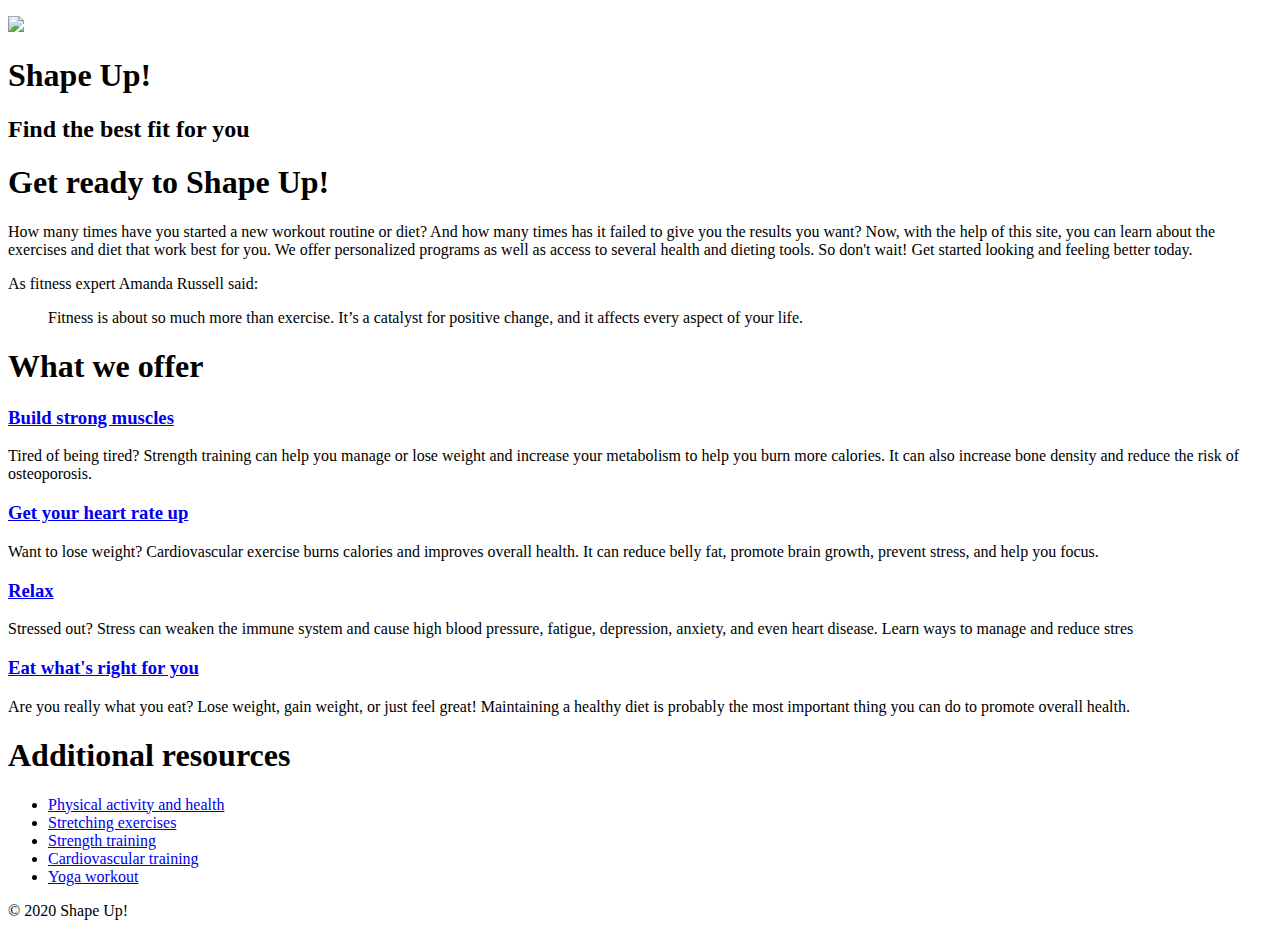
==== index.html @ d88ee8da "Create index.html" ====
<!DOCTYPE html>

<html lang="en">
<head>
	<meta charset="utf-8" />
	<title>Shape Up!</title>
    <link rel = "icon" type="icon" href="images/favicon.ico">
    <link href = "styles/normalize.css" rel="stylesheet">
    <link href = "styles/main.css" rel = "stylesheet">
</head>

<body>
    <header>
        <p><img src = "images/shape_up_logo.png"></p>
        <h1><span class="style">Shape Up!</span></h1>
        <h2>Find the best fit for you</h2></header>
        <section><h1><span class="ready">Get ready to Shape Up!</span></h1>
        
        <p>How many times have you started a new workout routine or diet? And how many times has it failed to give you the results you want? Now, with the help of this site, you can learn about the exercises and diet that work best for you. We offer personalized programs as well as access to several health and dieting tools. So don't wait! Get started looking and feeling better today.</p>
        
        <p>As fitness expert Amanda Russell said:</p>
        <blockquote>Fitness is about so much more than exercise. It’s a catalyst for positive change, and it affects every aspect of your life.</blockquote>
            <h1><span class="offer">What we offer</span></h1>
    
    <main>
        <h3><a href="strength/index.html">Build strong muscles</a></h3>
        <p>Tired of being tired? Strength training can help you manage or lose weight and increase your metabolism to help you burn more calories. It can also increase bone density and reduce the risk of osteoporosis.
        </p>
        
        <h3><a href="cardio/index.html">Get your heart rate up</a></h3>
        <p>Want to lose weight? Cardiovascular exercise burns calories and improves overall health. It can reduce belly fat, promote brain growth, prevent stress, and help you focus.
        </p>
        
        <h3><a href="stress/index.html">Relax</a></h3>
        <p>Stressed out? Stress can weaken the immune system and cause high blood pressure, fatigue, depression, anxiety, and even heart disease. Learn ways to manage and reduce stres</p>
        
        <h3><a href="diet/index.html">Eat what's right for you</a></h3>
        <p>Are you really what you eat? Lose weight, gain weight, or just feel great! Maintaining a healthy diet is probably the most important thing you can do to promote overall health.</p>
            </main></section>
        
        <aside id="left"><h1><span class="add">Additional resources</span></h1>
        <ul>
            <li><a href="https://www.nhs.uk/live-well/exercise/exercise-health-benefits/">Physical activity and health</a></li>
            <li><a href="https://www.self.com/gallery/essential-stretches-slideshow">Stretching exercises</a></li>
            <li><a href="https://www.webmd.com/fitness-exercise/ss/slideshow-start-strength">Strength training</a></li>
            <li><a href="https://www.medicalnewstoday.com/articles/cardio-exercises-at-home">Cardiovascular training</a></li>
            <li><a href="https://www.self.com/gallery/power-yoga-workout">Yoga workout</a></li>
        </ul>
        </aside>
    
    <footer>© 2020 Shape Up!</footer>
	
    </body>
</html>
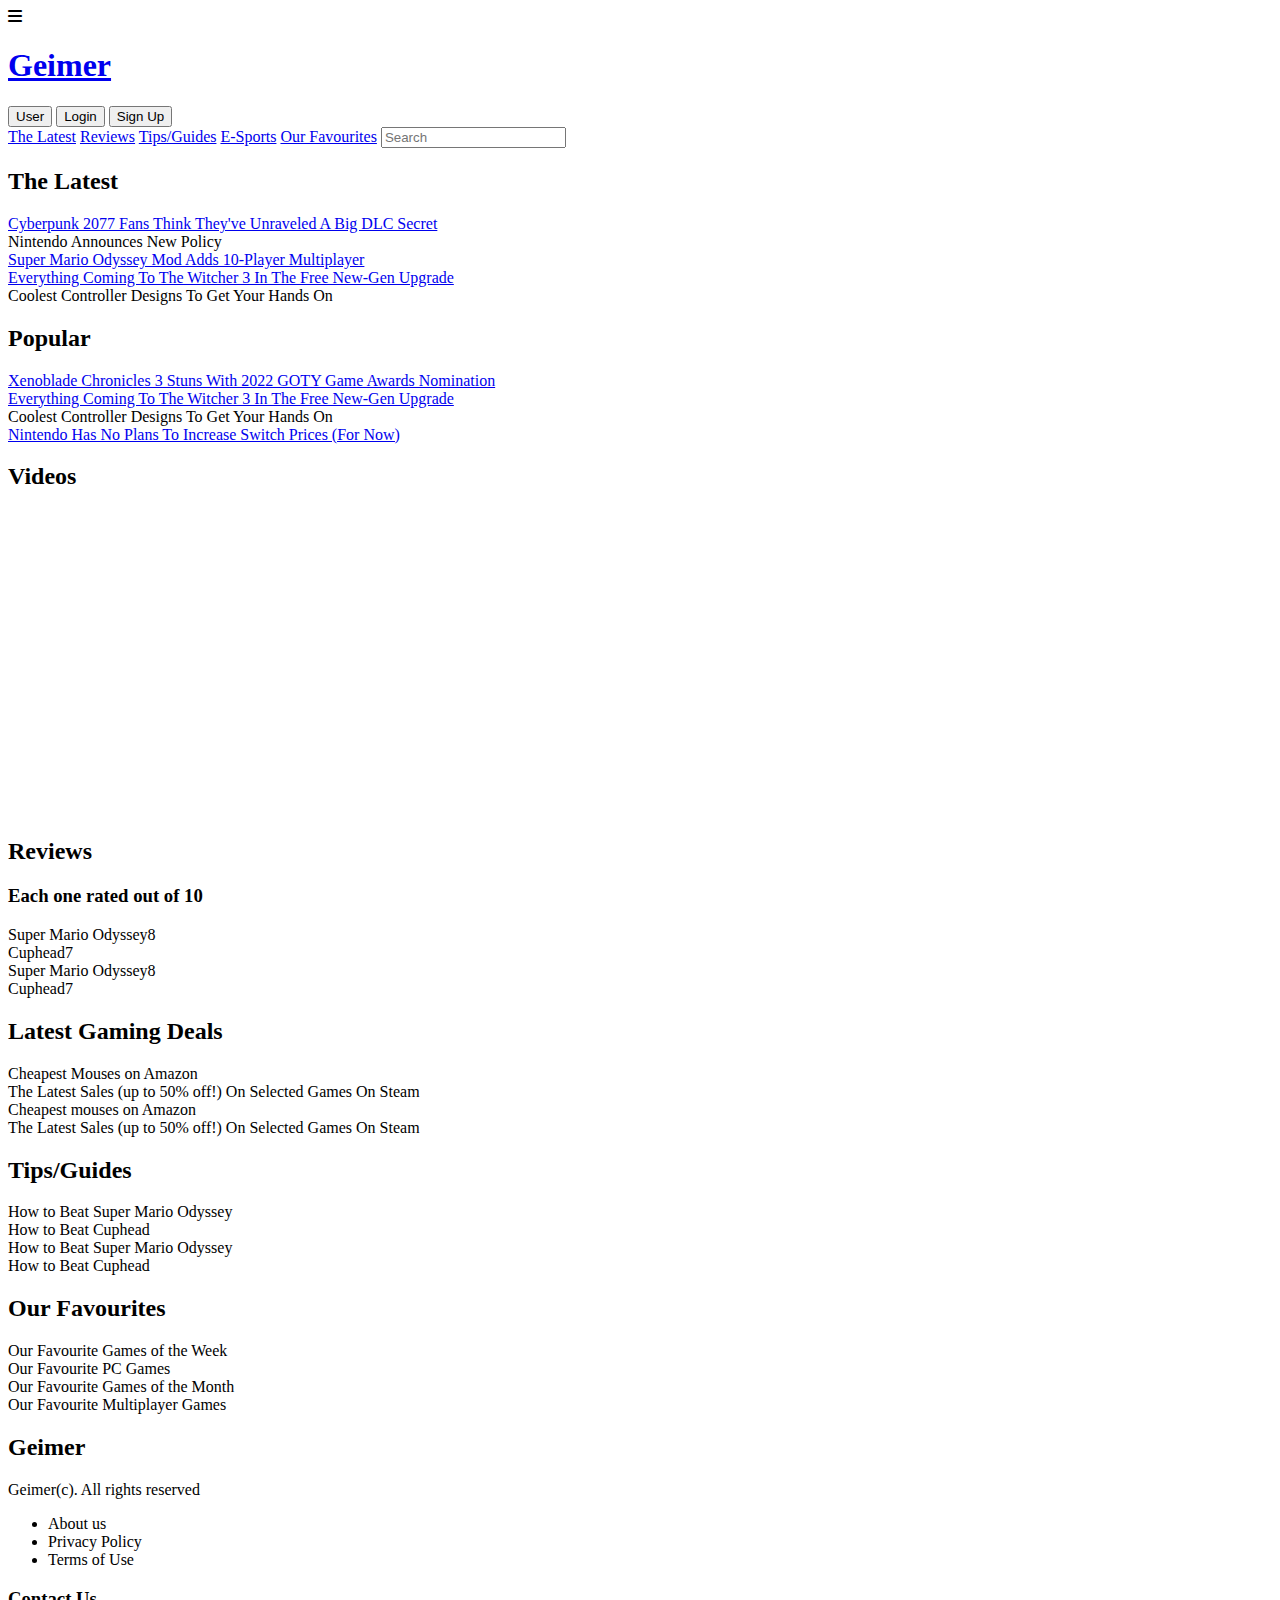
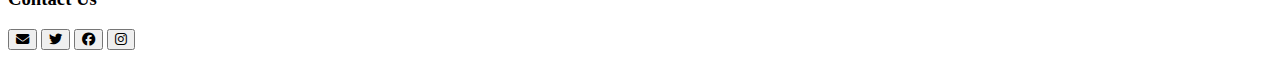
==== commit 5439183b: "Add files via upload" ====
--- a/index.html
+++ b/index.html
@@ -1,54 +1,118 @@
-<!DOCTYPE html>
-
-<html lang="en">
-<head>
-	<meta charset="utf-8" />
-	<title>Shape Up!</title>
-    <link rel = "icon" type="icon" href="images/favicon.ico">
-    <link href = "styles/normalize.css" rel="stylesheet">
-    <link href = "styles/main.css" rel = "stylesheet">
-</head>
-
-<body>
-    <header>
-        <p><img src = "images/shape_up_logo.png"></p>
-        <h1><span class="style">Shape Up!</span></h1>
-        <h2>Find the best fit for you</h2></header>
-        <section><h1><span class="ready">Get ready to Shape Up!</span></h1>
-        
-        <p>How many times have you started a new workout routine or diet? And how many times has it failed to give you the results you want? Now, with the help of this site, you can learn about the exercises and diet that work best for you. We offer personalized programs as well as access to several health and dieting tools. So don't wait! Get started looking and feeling better today.</p>
-        
-        <p>As fitness expert Amanda Russell said:</p>
-        <blockquote>Fitness is about so much more than exercise. It’s a catalyst for positive change, and it affects every aspect of your life.</blockquote>
-            <h1><span class="offer">What we offer</span></h1>
-    
-    <main>
-        <h3><a href="strength/index.html">Build strong muscles</a></h3>
-        <p>Tired of being tired? Strength training can help you manage or lose weight and increase your metabolism to help you burn more calories. It can also increase bone density and reduce the risk of osteoporosis.
-        </p>
-        
-        <h3><a href="cardio/index.html">Get your heart rate up</a></h3>
-        <p>Want to lose weight? Cardiovascular exercise burns calories and improves overall health. It can reduce belly fat, promote brain growth, prevent stress, and help you focus.
-        </p>
-        
-        <h3><a href="stress/index.html">Relax</a></h3>
-        <p>Stressed out? Stress can weaken the immune system and cause high blood pressure, fatigue, depression, anxiety, and even heart disease. Learn ways to manage and reduce stres</p>
-        
-        <h3><a href="diet/index.html">Eat what's right for you</a></h3>
-        <p>Are you really what you eat? Lose weight, gain weight, or just feel great! Maintaining a healthy diet is probably the most important thing you can do to promote overall health.</p>
-            </main></section>
-        
-        <aside id="left"><h1><span class="add">Additional resources</span></h1>
-        <ul>
-            <li><a href="https://www.nhs.uk/live-well/exercise/exercise-health-benefits/">Physical activity and health</a></li>
-            <li><a href="https://www.self.com/gallery/essential-stretches-slideshow">Stretching exercises</a></li>
-            <li><a href="https://www.webmd.com/fitness-exercise/ss/slideshow-start-strength">Strength training</a></li>
-            <li><a href="https://www.medicalnewstoday.com/articles/cardio-exercises-at-home">Cardiovascular training</a></li>
-            <li><a href="https://www.self.com/gallery/power-yoga-workout">Yoga workout</a></li>
-        </ul>
-        </aside>
-    
-    <footer>© 2020 Shape Up!</footer>
-	
-    </body>
+<!DOCTYPE html>
+<html lang="en">
+    <head>
+        <meta charset="utf-8">
+        <meta name="viewport" content="width=device-width, initial-scale=1.0">
+        <title>Geimer</title>
+        <link rel="stylesheet" href="https://cdnjs.cloudflare.com/ajax/libs/font-awesome/6.2.0/css/all.min.css">
+        <link rel="stylesheet" href="../css/indexStyle.css">
+    </head>
+    
+    <body>
+        <header>
+            <i class="fa-solid fa-bars"></i><a href="index.html"><h1>Geimer</h1></a>
+            <button class="User">User</button>
+            <a href="../html/login-signup.html"><button class="Login">Login</button></a>
+            <a href="../html/login-signup.html"><button class="SignUp">Sign Up</button></a>
+            <div class="navbar">
+                <a href="news.html" class="navLatest">The Latest</a>
+                <a href="#" class="navReviews">Reviews</a>
+                <a href="#" class="navTipsGuides">Tips/Guides</a>
+                <a href="#" class="navESports">E-Sports</a>
+                <a href="#" class="navFavourites">Our Favourites</a>
+                <input type="text" placeholder="Search" class="search">
+            </div>
+        </header>
+        
+        <main>
+            <h2>The Latest</h2>
+            <section class="top">
+                <article class="article1"><a href="article2.html">Cyberpunk 2077 Fans Think They've Unraveled A Big DLC Secret</a></article>
+                <article class="article2">Nintendo Announces New Policy</article>
+                <article class="article3"><a href="article.html">Super Mario Odyssey Mod Adds 10-Player Multiplayer</a></article>
+                <article class="article4"><a href="article3.html">Everything Coming To The Witcher 3 In The Free New-Gen Upgrade</a></article>
+                <article class="article5">Coolest Controller Designs To Get Your Hands On</article>
+            </section>
+            
+            <h2>Popular</h2>
+            <section class="popular">
+                <article class="article1"><a href="article5.html">Xenoblade Chronicles 3 Stuns With 2022 GOTY Game Awards Nomination</a></article>
+                <article class="article2"><a href="article3.html">Everything Coming To The Witcher 3 In The Free New-Gen Upgrade</a></article>
+                <article class="article3">Coolest Controller Designs To Get Your Hands On</article>
+                <article class="article4"><a href="article4.html">Nintendo Has No Plans To Increase Switch Prices (For Now)</a></article>
+            </section>
+            
+            <section class="videos-background">
+                <h2>Videos</h2>
+                <section class="videos">
+                    <iframe class="video1" src="https://www.youtube.com/embed/j-bOtwUdoYQ" title="YouTube video player" frameborder="0" allow="accelerometer; autoplay; clipboard-write; encrypted-media; gyroscope; picture-in-picture"></iframe>
+                    <iframe class="video2" src="https://www.youtube.com/embed/nyPcE29NNBU" title="YouTube video player" frameborder="0" allow="accelerometer; autoplay; clipboard-write; encrypted-media; gyroscope; picture-in-picture"></iframe>
+                    <iframe class="video3" src="https://www.youtube.com/embed/hekgX_gyj-o" title="YouTube video player" frameborder="0" allow="accelerometer; autoplay; clipboard-write; encrypted-media; gyroscope; picture-in-picture"></iframe>
+                    <iframe class="video4" src="https://www.youtube.com/embed/stjp3h38HCM" title="YouTube video player" frameborder="0" allow="accelerometer; autoplay; clipboard-write; encrypted-media; gyroscope; picture-in-picture"></iframe>
+                    <iframe class="video5" src="https://www.youtube.com/embed/YRbuoAseYGo" title="YouTube video player" frameborder="0" allow="accelerometer; autoplay; clipboard-write; encrypted-media; gyroscope; picture-in-picture"></iframe>
+                </section>
+            </section>
+            
+            <h2>Reviews</h2>
+            <h3>Each one rated out of 10</h3>
+            <section class="reviews">
+                <article class="article1">Super Mario Odyssey<span>8</span></article>
+                <article class="article2">Cuphead<span>7</span></article>
+                <article class="article3">Super Mario Odyssey<span>8</span></article>
+                <article class="article4">Cuphead<span>7</span></article>
+            </section>
+            
+            <section class="gamingdeals-background">
+                <h2>Latest Gaming Deals</h2>
+                <section class="gamingdeals">
+                    <article class="article1">Cheapest Mouses on Amazon</article>
+                    <article class="article2">The Latest Sales (up to 50% off!) On Selected Games On Steam</article>
+                    <article class="article3">Cheapest mouses on Amazon</article>
+                    <article class="article4">The Latest Sales (up to 50% off!) On Selected Games On Steam</article>
+                </section>
+            </section>
+            
+            <h2>Tips/Guides</h2>
+            <section class="tips-guides">
+                <article class="article1">How to Beat Super Mario Odyssey</article>
+                <article class="article2">How to Beat Cuphead</article>
+                <article class="article3">How to Beat Super Mario Odyssey</article>
+                <article class="article4">How to Beat Cuphead</article>
+            </section>
+            
+            <h2>Our Favourites</h2>
+            <section class="ourfavourites">
+                <article class="article1">Our Favourite Games of the Week</article>
+                <article class="article2">Our Favourite PC Games</article>
+                <article class="article3">Our Favourite Games of the Month</article>
+                <article class="article4">Our Favourite Multiplayer Games</article>
+            </section>
+        </main>
+        
+        <footer>
+            <h2>Geimer</h2>
+            <span>Geimer(c). All rights reserved</span>
+            
+            <div></div>
+            
+            <div class="footer-info">
+                <ul>
+                    <li>About us</li>
+                    <li>Privacy Policy</li>
+                    <li>Terms of Use</li>
+                </ul>
+            </div>
+            
+            <div class="contact">
+                <h3>Contact Us</h3>
+                <div class="socials">
+                <button><i class="fa-solid fa-envelope"></i></button>
+                <button><i class="fa-brands fa-twitter"></i></button>
+                <button><i class="fa-brands fa-facebook"></i></button>
+                <button><i class="fa-brands fa-instagram"></i></button>
+                </div>
+            </div>
+        </footer>
+    </body>
+
 </html>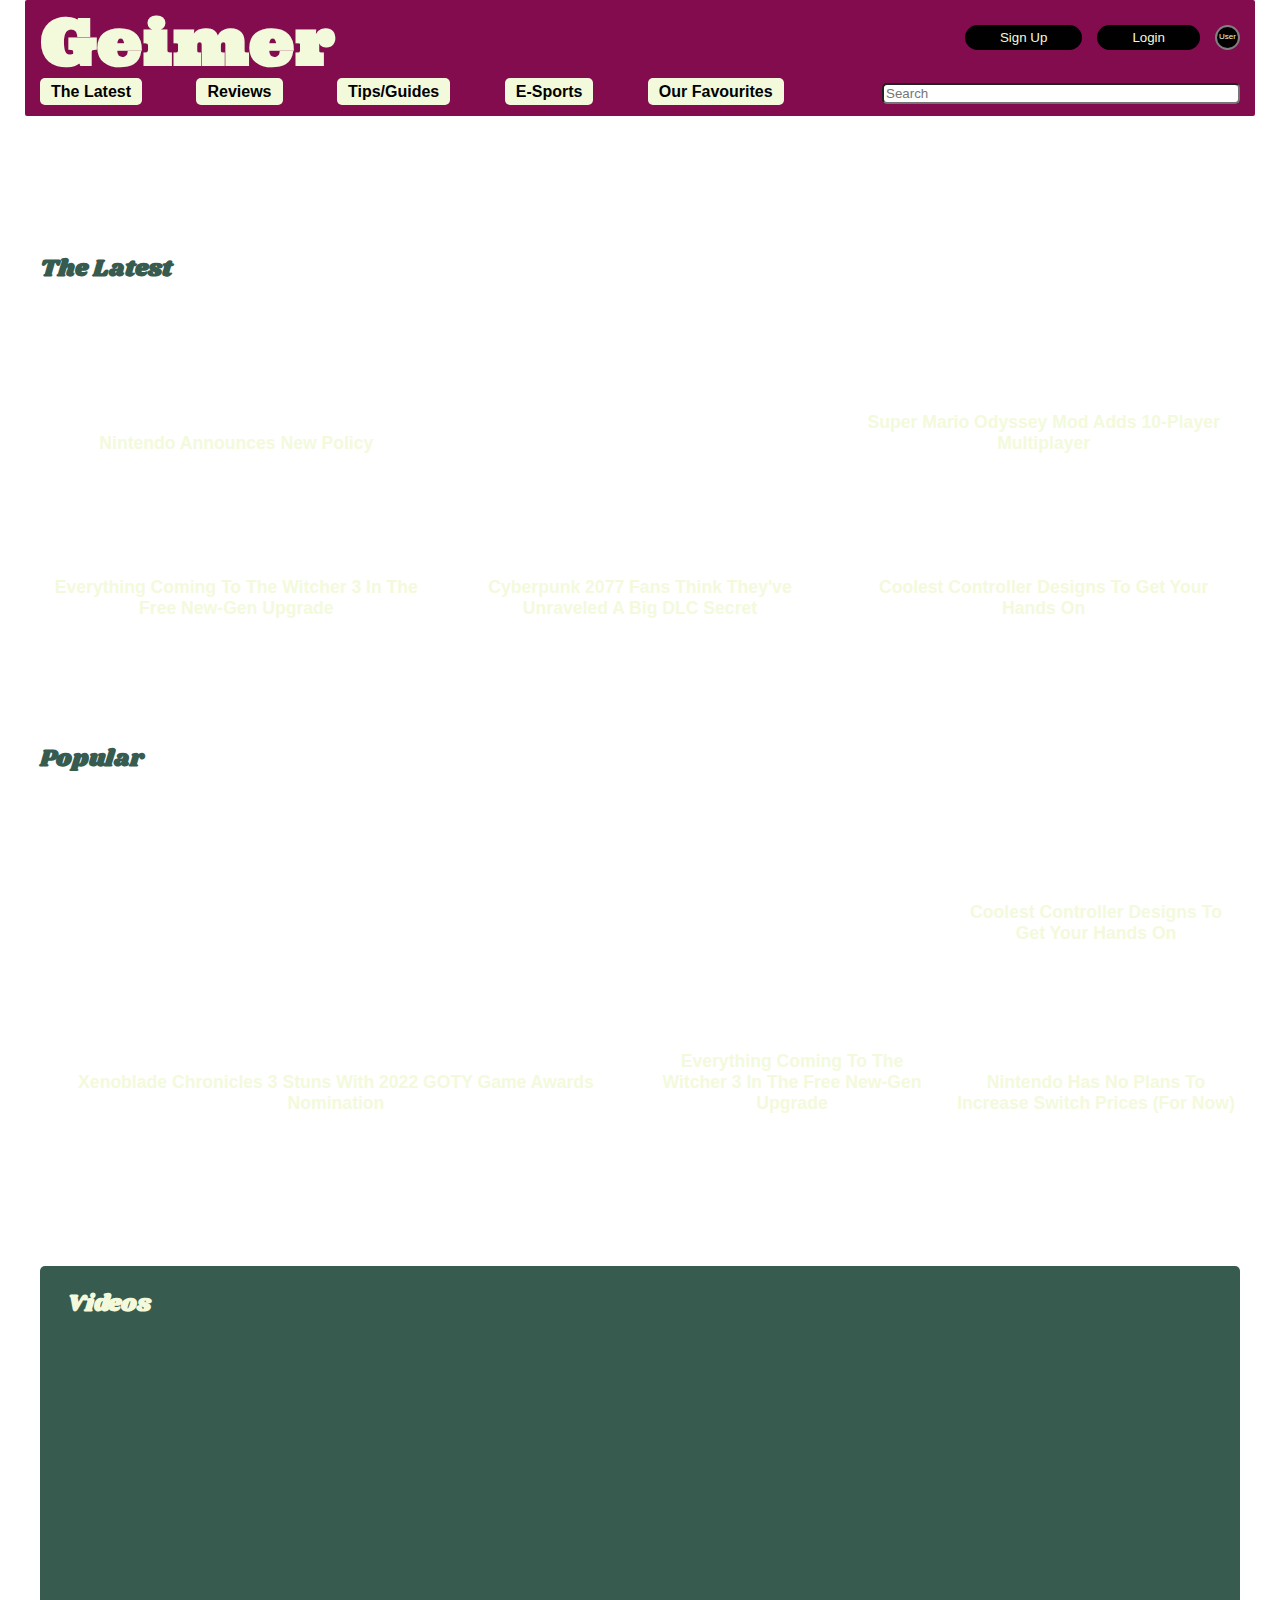
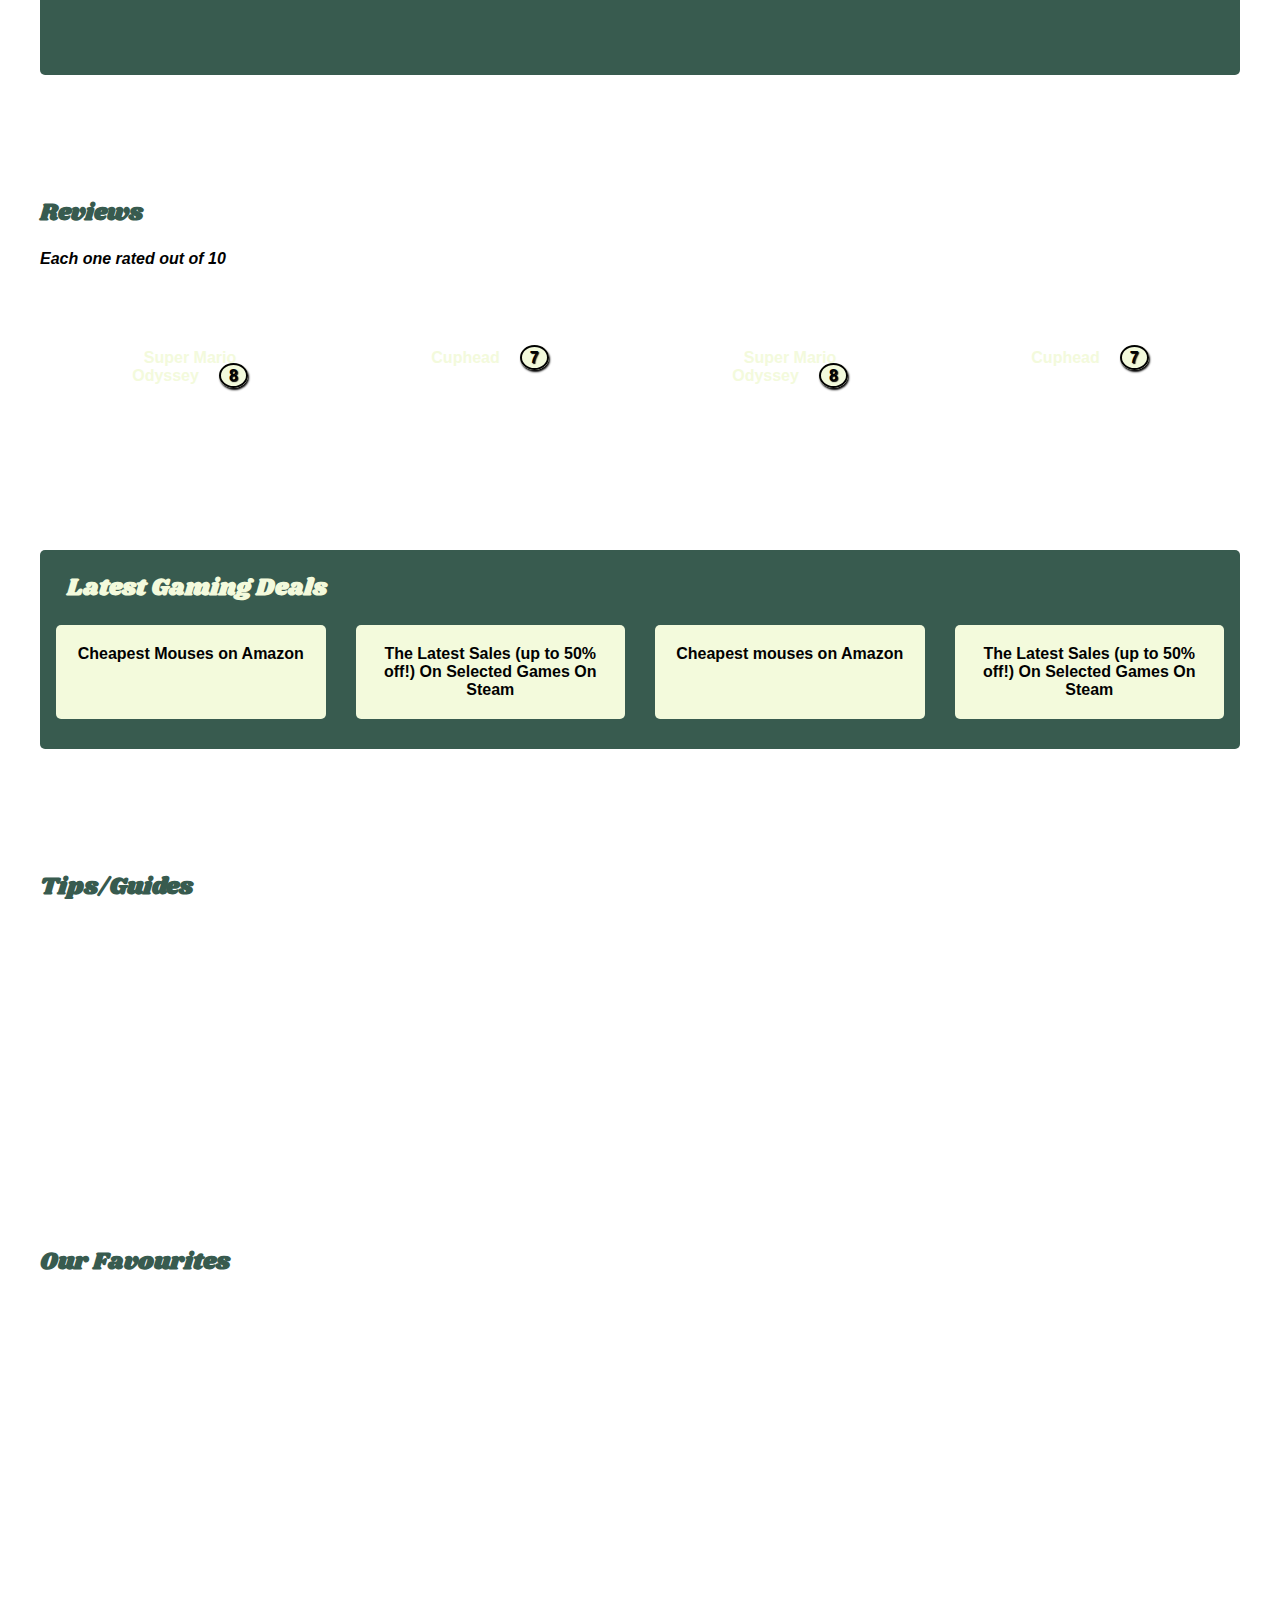
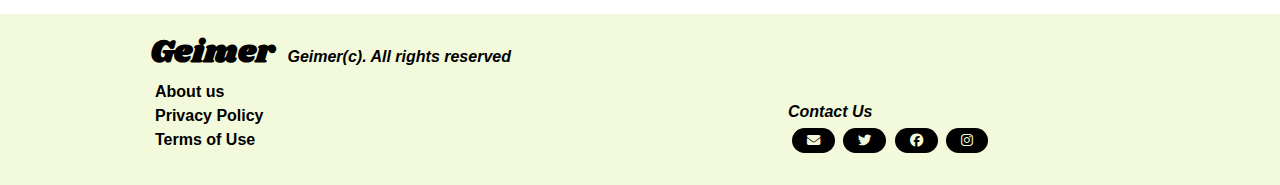
==== commit efb495e0: "Update index.html" ====
--- a/index.html
+++ b/index.html
@@ -5,7 +5,7 @@
         <meta name="viewport" content="width=device-width, initial-scale=1.0">
         <title>Geimer</title>
         <link rel="stylesheet" href="https://cdnjs.cloudflare.com/ajax/libs/font-awesome/6.2.0/css/all.min.css">
-        <link rel="stylesheet" href="../css/indexStyle.css">
+        <link rel="stylesheet" href="indexStyle.css">
     </head>
     
     <body>
@@ -115,4 +115,4 @@
         </footer>
     </body>
 
-</html>+</html>
--- a/indexStyle.css
+++ b/indexStyle.css
@@ -0,0 +1,843 @@
+@import url('https://fonts.googleapis.com/css2?family=Shrikhand&family=Ultra&display=swap');
+
+body {
+    max-width: 2000px;
+    margin:auto;
+    padding: auto;
+    font-family: Avantgarde, TeX Gyre Adventor, URW Gothic L, sans-serif;
+    font-weight: bold;
+}
+
+h1{
+    display: inline;
+    font-size: 4em;
+    color: #f3fadc;
+    font-family: 'Ultra', serif;
+}
+
+h2{
+    margin-top: 120px;
+    color: #385b4f;
+    font-family: 'Shrikhand', cursive;
+}
+
+h3{
+    margin-top: 5px;
+    font-size: 1rem;
+    color: #010101;
+    font-style: italic;
+}
+
+header{ 
+    max-width: 1200px;
+    margin:auto;
+    padding: 0px 15px 15px 15px;
+    background-color: #830c4f;
+    border-radius: 2px;
+}
+
+header i {
+    height: 1px;
+    width: 1px;
+    opacity: 0;
+}
+
+header button{
+    float: right;
+    margin: 25px 0px 0px 15px;
+    padding: 5px 35px;
+    border-radius: 52px;
+    background-color: #010101;
+    color: #f3fadc;
+    border: none;
+    cursor: pointer;
+}
+
+header .User{
+    border: 2px solid gray;
+    border-radius: 25px;
+    height: 25px;
+    width: 25px;
+    text-align: center;
+    font-size: 0.5em;
+    padding: 0px 0px 5px 0px;
+    line-height: 20px;
+}
+
+header input[type=text]{
+    float: right;
+    width: 350px;
+    margin: 0px 0px 15px 0px;
+    border-radius: 5px;
+}
+
+header a {
+    text-decoration: none;
+}
+
+.navbar a{
+    margin: 15px 50px 0px 0px;
+    padding: 5px 11px;
+    border-radius: 5px;
+    text-decoration: none;
+    text-align: center;
+    color: #010101;
+    background-color: #f3fadc;
+}
+
+.navbar a:hover{
+    color: #f3fadc;
+    background-color: #010101;
+}
+
+main {
+    max-width: 1200px;
+    margin: auto;
+    padding: 15px;
+}
+
+main a {
+    text-decoration: none;
+    color: #f3fadc;
+}
+
+main a:hover {
+    color: #010101;
+}
+
+.top .article1 {grid-area: article1;}
+.top .article2 {grid-area: article2;}
+.top .article3 {grid-area: article3;}
+.top .article4 {grid-area: article4;}
+.top .article5 {grid-area: article5;}
+
+.top {
+    max-width: 1200px;
+    margin: 2px;
+    display: grid;
+    grid-template-columns: 1fr 1fr 1fr;
+    grid-template-rows: 150px 150px;
+    grid-gap: 15px;
+    grid-template-areas: 
+        "article2 article1 article3"
+        "article4 article1 article5";
+}
+
+.top article {
+    border-radius: 5px;
+    display: flex;
+    align-items: flex-end;
+    justify-content: center;
+    text-align: center;
+    background-repeat: no-repeat;
+    background-size: cover;
+    background-position: center;
+    cursor: pointer;
+    font-size: 1.1em;
+    padding: 2px;
+    color: #f3fadc;
+}
+
+.top .article1 {background-image: url(../images/CyberPunk.jpg);}
+.top .article2 {background-image: url(../images/Switch.jpg);}
+.top .article3 {background-image: url(../images/MarioOdyssey.jpg);}
+.top .article4 {background-image: url(../images/Witcher3.jpg);}
+.top .article5 {background-image: url(../images/Controller.jpg);}
+    
+
+.top article:hover{
+    font-size: 1.5rem;
+    transition: .5s;
+    color: #010101;
+}
+.top .article1:hover {
+    font-size: 1.8rem;
+    background-image: linear-gradient(to top, rgba(255, 220, 49, 1), rgba(215, 213, 115, 0.77)), url(../images/CyberPunk.jpg);}
+.top .article2:hover {background-image: linear-gradient(to top, rgba(255, 220, 49, 1), rgba(215, 213, 115, 0.77)), url(../images/Switch.jpg);}
+.top .article3:hover {background-image: linear-gradient(to top, rgba(255, 220, 49, 1), rgba(215, 213, 115, 0.77)), url(../images/MarioOdyssey.jpg);}
+.top .article4:hover {background-image: linear-gradient(to top, rgba(255, 220, 49, 1), rgba(215, 213, 115, 0.77)), url(../images/Witcher3.jpg);}
+.top .article5:hover {background-image: linear-gradient(to top, rgba(255, 220, 49, 1), rgba(215, 213, 115, 0.77)), url(../images/Controller.jpg);}
+
+.popular .article1 {grid-area: article1;}
+.popular .article2 {grid-area: article2;}
+.popular .article3 {grid-area: article3;}
+.popular .article4 {grid-area: article4;}
+
+.popular {
+    max-width: 1200px;
+    margin: 2px;
+    display: grid;
+    grid-template-columns: 1fr 1fr 1fr 1fr;
+    grid-template-rows: 150px 150px;
+    grid-gap: 20px;
+    grid-template-areas: 
+        "article1 article1 article2 article3"
+        "article1 article1 article2 article4";
+}
+
+.popular article {
+    border-radius: 5px;
+    display: flex;
+    align-items: flex-end;
+    justify-content: center;
+    text-align: center;
+    background-repeat: no-repeat;
+    background-size: cover;
+    background-position: center;
+    cursor: pointer;
+    font-size: 1.1em;
+    padding: 2px;
+    color: #f3fadc;
+}
+
+.popular .article1 {background-image: url(../images/XenoBladeChron3.jpg);}
+.popular .article2 {background-image: url(../images/Witcher3.jpg);}
+.popular .article3 {background-image: url(../images/Controller.jpg);}
+.popular .article4 {background-image: url(../images/Switch.jpg);} 
+
+.popular article:hover{
+    font-size: 1.5rem;
+    transition: .5s;
+    color: #010101;
+}
+.popular .article1:hover {
+    font-size: 1.8rem;
+    background-image: linear-gradient(to top, rgba(255, 220, 49, 1), rgba(215, 213, 115, 0.77)), url(../images/XenoBladeChron3.jpg);}
+.popular .article2:hover {background-image: linear-gradient(to top, rgba(255, 220, 49, 1), rgba(215, 213, 115, 0.77)), url(../images/Witcher3.jpg);}
+.popular .article3:hover {background-image: linear-gradient(to top, rgba(255, 220, 49, 1), rgba(215, 213, 115, 0.77)), url(../images/Controller.jpg);}
+.popular .article4:hover {background-image: linear-gradient(to top, rgba(255, 220, 49, 1), rgba(215, 213, 115, 0.77)), url(../images/Switch.jpg);}
+
+.videos-background{
+    background-color: #385b4f;
+    margin-top: 150px;
+    border-radius: 5px;
+    padding: 5px 1px 20px 1px;
+}
+
+.videos-background h2{
+    color: #f3fadc;
+    margin: 0px 0px 0px 1px;
+    padding: 15px 0px 15px 25px;
+}
+
+.videos .video1 {grid-area: video1;}
+.videos .video2 {grid-area: video2;}
+.vidoes .video3 {grid-area: video3;}
+.vidoes .video4 {grid-area: video4;}
+.videos .video5 {grid-area: video5;}
+
+.videos {
+    max-width: 1200px;
+    margin: 2px;
+    display: grid;
+    grid-template-columns: 1fr 1fr 1fr;
+    grid-template-rows: 150px 150px;
+    grid-gap: 15px;
+    grid-template-areas: 
+        "video2 video1 video3"
+        "video4 video1 video5";
+}
+
+.videos iframe {
+    border-radius: 5px;
+    cursor: pointer;
+    padding: 2px 2px 2px 2px;
+    margin: auto;
+    width: 85%;
+}
+
+.videos .video1 {
+    height: 100%;
+    width: 100%;
+}
+
+.reviews {
+    max-width: 1200px;
+    display: flex;
+    justify-content: space-between;
+}
+
+.reviews article {
+    background-repeat: no-repeat;
+    background-size: cover;
+    background-position: center;
+    margin: 15px;
+    padding: 50px;
+    flex: 1;
+    text-align: center;
+    border-radius: 5px;
+    color: #f3fadc;
+    cursor: pointer;
+}
+
+.reviews .article1 {background-image: url(../images/MarioOdyssey.jpg);}
+.reviews .article2 {background-image: url(../images/Cuphead.jpg);}
+.reviews .article3 {background-image: url(../images/MarioOdyssey.jpg);}
+.reviews .article4 {background-image: url(../images/Cuphead.jpg);}
+
+.reviews article:hover {
+    transition: .5s;
+    font-size: 1.5rem;
+}
+.reviews .article1:hover {background-image: linear-gradient(to bottom, rgba(131, 12, 79, 1), rgba(104, 10, 25, 0.61)), url(../images/MarioOdyssey.jpg);}
+.reviews .article2:hover {background-image: linear-gradient(to bottom, rgba(131, 12, 79, 1), rgba(104, 10, 25, 0.61)), url(../images/Cuphead.jpg);}
+.reviews .article3:hover {background-image: linear-gradient(to bottom, rgba(131, 12, 79, 1), rgba(104, 10, 25, 0.61)), url(../images/MarioOdyssey.jpg);}
+.reviews .article4:hover {background-image: linear-gradient(to bottom, rgba(131, 12, 79, 1), rgba(104, 10, 25, 0.61)), url(../images/Cuphead.jpg);}
+
+.reviews span {
+    border: 2px solid #010101;
+    box-shadow: 1px 2px 2px #010101;
+    text-shadow: 1px 1px 1px #010101;
+    border-radius: 50%;
+    padding: 2px 8px;
+    margin: 0px 0px 0px 20px;
+    background-color: #f3fadc;
+    color: #010101;
+}
+
+.gamingdeals-background{
+    background-color: #385b4f;
+    margin-top: 100px;
+    border-radius: 5px;
+    padding: 5px 1px 15px 1px;
+}
+
+.gamingdeals-background h2{
+    color: #f3fadc;
+    margin: 0px 0px 0px 1px;
+    padding: 15px 0px 5px 25px;
+}
+
+.gamingdeals {
+    max-width: 1200px;
+    display: flex;
+    justify-content: space-between;
+}
+
+.gamingdeals article {
+    background-color: #f3fadc;
+    margin: 15px;
+    padding: 20px;
+    flex: 1;
+    text-align: center;
+    border-radius: 5px;
+    color: #010101;
+    cursor: pointer;
+}
+
+.tips-guides {
+    max-width: 1200px;
+    height: 200px;
+    display: flex;
+    justify-content: space-between;
+}
+
+.tips-guides article {
+    background-repeat: no-repeat;
+    background-size: cover;
+    background-position: center;
+    margin: 15px;
+    padding: 50px;
+    flex: 1;
+    text-align: center;
+    border-radius: 5px;
+    color: rgba(250, 250, 220, 0);
+    cursor: pointer;
+}
+
+.tips-guides .article1 {background-image: url(../images/MarioOdyssey.jpg);}
+.tips-guides .article2 {background-image: url(../images/Cuphead.jpg);}
+.tips-guides .article3 {background-image: url(../images/MarioOdyssey.jpg);}
+.tips-guides .article4 {background-image: url(../images/Cuphead.jpg);}
+
+.tips-guides article:hover {
+    transition: .5s;
+    font-size: 1.5rem;
+    color: rgba(250, 250, 220, 1);
+}
+
+.tips-guides .article1:hover {background-image: linear-gradient(to bottom, rgba(131, 12, 79, 1), rgba(104, 10, 25, 0.61)), url(../images/MarioOdyssey.jpg);}
+.tips-guides .article2:hover {background-image: linear-gradient(to bottom, rgba(131, 12, 79, 1), rgba(104, 10, 25, 0.61)), url(../images/Cuphead.jpg);}
+.tips-guides .article3:hover {background-image: linear-gradient(to bottom, rgba(131, 12, 79, 1), rgba(104, 10, 25, 0.61)), url(../images/MarioOdyssey.jpg);}
+.tips-guides .article4:hover {background-image: linear-gradient(to bottom, rgba(131, 12, 79, 1), rgba(104, 10, 25, 0.61)), url(../images/Cuphead.jpg);}
+
+.ourfavourites {
+    max-width: 1200px;
+    height: 200px;
+    display: flex;
+    justify-content: space-between;
+}
+
+.ourfavourites article {
+    background-image: url(../images/Controller.jpg);
+    background-repeat: no-repeat;
+    background-size: cover;
+    background-position: center;
+    margin: 15px;
+    padding: 50px;
+    flex: 1;
+    text-align: center;
+    border-radius: 5px;
+    color: rgba(250, 250, 220, 0);
+    cursor: pointer;
+}
+
+.ourfavourites article:hover {
+    transition: .5s;
+    background-image: linear-gradient(to bottom, rgba(131, 12, 79, 1), rgba(104, 10, 25, 0.61)), url(../images/Controller.jpg);
+    font-size: 1.5rem;
+    color: rgba(250, 250, 220, 1);
+}
+
+footer{
+    max-width: 2000px;
+    margin: 100px auto auto auto;
+    padding: 15px 150px;
+    background-color: #f3fadc; 
+}
+
+footer h2{
+    display: inline;
+    font-size: 2rem;
+    color: #010101;
+    padding-right: 8px;
+}
+
+footer h3{
+    margin-bottom: 2px;
+    line-height: 1.5;
+}
+
+footer span{
+    font-style: italic;
+}
+
+.footer-info {
+    display: inline-block;
+}
+
+.footer-info ul{
+    list-style-type: none;
+    padding: 2px 15px 2px 5px;
+    margin-top: 2px;
+    line-height: 1.5;
+}
+
+.contact {
+    display: inline-block;
+    height: 55px;
+    padding: 5px;
+    margin-left: 500px;
+}
+
+.socials {
+    margin: 2px;
+}
+
+.socials button {
+    margin: 2px;
+    padding: 5px 15px;
+    border-radius: 52px;
+    background-color: #010101;
+    color: #f3fadc;
+    border: none;
+    cursor: pointer;
+}
+
+@media screen and (max-width: 1180px){
+    
+    body {
+    max-width: 1180px;
+    margin:auto;
+    padding: auto;
+    font-family: Avantgarde, TeX Gyre Adventor, URW Gothic L, sans-serif;
+    font-weight: bold;
+    }
+    
+    h1 {
+        font-size: 3.1rem;
+        display: inline-block;
+        width: 75%;
+        padding-left: 5px;
+        margin: 2px 50px 2px 2px;
+        
+    }
+    
+    header {
+        max-width: 1180px;
+    }
+    
+    header i {
+        height: 30px;
+        width: 30px;
+        font-size: 1.8rem;
+        opacity: 100;
+        padding-right: 15px;
+        cursor: pointer;
+    }
+    
+    header button {
+        float: none;
+        display: inline-block;
+        padding: 5px 15px;
+        margin: 5px 5px;
+    }
+    
+    header .User{
+        border-radius: 47px;
+        height: 47px;
+        width: 47px;
+        padding: 2px 0px 5px 0px;
+    }
+    
+    header input[type=text]{
+        margin: 15px 0px 15px 0px;
+        height: 25px;
+    }
+    
+    header .navbar {
+        display: flex;
+        flex-wrap: wrap;
+        
+    }
+    
+    main {
+    max-width: 1180px;
+    margin: auto;
+    padding: 15px;
+}
+    
+    .reviews .article1 {grid-area: article1;}
+    .reviews .article2 {grid-area: article2;}
+    .reviews .article3 {grid-area: article3;}
+    .reviews .article4 {grid-area: article4;}
+    
+    
+    .reviews {
+        max-width: 1180px;
+        margin: 2px;
+        display: grid;
+        text-align: center;
+        grid-template-columns: 1fr 1fr;
+        grid-template-rows: 150px 150px;
+        grid-gap: 15px;
+        grid-template-areas: 
+            "article1 article2"
+            "article3 article4";   
+}
+    
+    .reviews .article1 {background-image: linear-gradient(to bottom, rgba(131, 12, 79, 1), rgba(104, 10, 25, 0.25)), url(../images/MarioOdyssey.jpg)}
+    .reviews .article2 {background-image: linear-gradient(to bottom, rgba(131, 12, 79, 1), rgba(104, 10, 25, 0.25)), url(../images/Cuphead.jpg)}
+    .reviews .article3 {background-image: linear-gradient(to bottom, rgba(131, 12, 79, 1), rgba(104, 10, 25, 0.25)), url(../images/MarioOdyssey.jpg)}
+    .reviews .article4 {background-image: linear-gradient(to bottom, rgba(131, 12, 79, 1), rgba(104, 10, 25, 0.25)), url(../images/Cuphead.jpg)}
+    
+    .tips-guides {
+        max-width: 1180px;
+        display: flex;
+        flex-flow: row;
+        flex-wrap: wrap;
+        margin: 2px;
+        min-height: 300px;
+}
+    
+    .tips-guides article {
+        display: flex;
+        align-items: center;
+        justify-content: center;
+        flex: 0 0 1;
+        width: 100%;
+        font-size: 1.2rem;
+        color: rgba(250, 250, 220, 1);
+        padding: 15px 5px;
+}
+    
+    .tips-guides .article1 {background-image: linear-gradient(to bottom, rgba(131, 12, 79, 1), rgba(104, 10, 25, 0.61)), url(../images/MarioOdyssey.jpg)}
+    .tips-guides .article2 {background-image: linear-gradient(to bottom, rgba(131, 12, 79, 1), rgba(104, 10, 25, 0.61)), url(../images/Cuphead.jpg)}
+    .tips-guides .article3 {background-image: linear-gradient(to bottom, rgba(131, 12, 79, 1), rgba(104, 10, 25, 0.61)), url(../images/MarioOdyssey.jpg)}
+    .tips-guides .article4 {background-image: linear-gradient(to bottom, rgba(131, 12, 79, 1), rgba(104, 10, 25, 0.61)), url(../images/Cuphead.jpg)}
+    
+    .ourfavourites {
+        max-width: 1180px;
+        display: flex;
+        flex-flow: row;
+        flex-wrap: wrap;
+        margin: 2px;
+        min-height: 300px;
+}
+    
+    .ourfavourites article {
+        background-image: linear-gradient(to bottom, rgba(131, 12, 79, 1), rgba(104, 10, 25, 0.61)), url(../images/Controller.jpg);
+        display: flex;
+        align-items: center;
+        justify-content: center;
+        flex: 0 0 1;
+        width: 100%;
+        font-size: 1.2rem;
+        color: rgba(250, 250, 220, 1);
+        padding: 15px 5px;
+}
+    
+    footer {
+    max-width: 1180px;
+    margin: 100px auto auto auto;
+    padding: 15px 150px;
+    background-color: #f3fadc; 
+}
+    
+    .footer-info {
+        padding-top: 20px;
+    }
+    
+    footer h3 {
+        float: none;
+    }
+    
+    .contact {
+        display: block;
+        margin: 2px;
+    }
+    
+}
+
+@media screen and (min-width: 280px) and (max-width: 550px){
+    
+    body {
+    max-width: 550px;
+    margin:auto;
+    padding: auto;
+    font-family: Avantgarde, TeX Gyre Adventor, URW Gothic L, sans-serif;
+    font-weight: bold;
+    }
+    
+    h1 {
+        font-size: 2.8rem;
+        display: inline-block;
+        width: 80%;
+        margin: 2px;
+    }
+    
+    header {
+        max-width: 550px;
+    }
+    
+    header i {
+        height: 25px;
+        width: 25px;
+        font-size: 1.3rem;
+        opacity: 100;
+        padding-right: 2px;
+        cursor: pointer;
+    }
+
+    header button {
+        float: none;
+        display: inline-block;
+        padding: 5px 15px;
+        margin: 5px 5px;
+    }
+    
+    header .User{
+        border-radius: 35px;
+        height: 35px;
+        width: 35px;
+    }
+    
+    header input[type=text]{
+        margin: 15px 0px 15px 0px;
+        height: 25px;
+        width: 100%;
+    }
+    
+    header .navbar {
+        display: flex;
+        flex-wrap: wrap;
+        
+    }
+    
+    main {
+    max-width: 550px;
+    margin: auto;
+    padding: 15px;
+}
+    
+    main a {
+        color: #010101;
+    }
+
+    .top {
+        max-width: 550px;
+        margin: 2px;
+        display: grid;
+        text-align: center;
+        grid-template-columns: 1fr 1fr;
+        grid-template-rows: 150px 150px 150px;
+        grid-gap: 15px;
+        grid-template-areas: 
+            "article1 article1"
+            "article2 article3"
+            "article4 article5";
+    }
+
+    .top article {
+        border-radius: 5px;
+        display: flex;
+        align-items: center;
+        justify-content: center;
+        background-repeat: no-repeat;
+        background-size: cover;
+        background-position: center;
+        cursor: pointer;
+        font-size: 1.3em;
+        padding: 2px;
+        color: #010101;
+    }
+    
+    .top .article1 {
+        align-items: flex-end;
+        font-size: 1.5em;
+        background-image: linear-gradient(to top, rgba(255, 220, 49, 0.87), rgba(215, 213, 115, 0.47)), url(../images/CyberPunk.jpg);}
+    .top .article2 {background-image: linear-gradient(to top, rgba(255, 220, 49, 1), rgba(215, 213, 115, 0.77)), url(../images/Switch.jpg);}
+    .top .article3 {background-image: linear-gradient(to top, rgba(255, 220, 49, 1), rgba(215, 213, 115, 0.77)), url(../images/MarioOdyssey.jpg);}
+    .top .article4 {background-image: linear-gradient(to top, rgba(255, 220, 49, 1), rgba(215, 213, 115, 0.77)), url(../images/Witcher3.jpg);}
+    .top .article5 {background-image: linear-gradient(to top, rgba(255, 220, 49, 1), rgba(215, 213, 115, 0.77)), url(../images/Controller.jpg);}
+    
+    .popular {
+        max-width: 550px;
+        margin: 2px;
+        display: grid;
+        text-align: center;
+        grid-template-columns: 1fr 1fr;
+        grid-template-rows: 150px 150px 150px;
+        grid-gap: 20px;
+        grid-template-areas: 
+            "article1 article1"
+            "article2 article3"
+            "article2 article4";
+    }
+
+    .popular article {
+        border-radius: 5px;
+        display: flex;
+        align-items: center;
+        justify-content: center;
+        background-repeat: no-repeat;
+        background-size: cover;
+        background-position: center;
+        cursor: pointer;
+        font-size: 1.3em;
+        padding: 2px;
+        color: #010101;
+    }
+
+    .popular .article1 {
+        align-items: flex-end;
+        font-size: 1.5em;
+        background-image: linear-gradient(to top, rgba(255, 220, 49, 0.87), rgba(215, 213, 115, 0.47)), url(../images/XenoBladeChron3.jpg);}
+    .popular .article2 {background-image: linear-gradient(to top, rgba(255, 220, 49, 1), rgba(215, 213, 115, 0.77)), url(../images/Witcher3.jpg);}
+    .popular .article3 {background-image: linear-gradient(to top, rgba(255, 220, 49, 1), rgba(215, 213, 115, 0.77)), url(../images/Controller.jpg);}
+    .popular .article4 {background-image: linear-gradient(to top, rgba(255, 220, 49, 1), rgba(215, 213, 115, 0.77)), url(../images/Switch.jpg);}
+    
+    
+
+    .videos {
+        max-width: 550px;
+        margin: 2px;
+        display: flex;
+        flex-flow: column;
+        text-align: center;
+        align-items: center;
+        
+    }
+
+    .videos iframe {
+        border-radius: 5px;
+        cursor: pointer;
+        padding: 2px;
+        margin: auto;
+        width: 92%;
+    }
+    
+    .videos .video1 {
+        width: 92%;
+    }
+    
+    
+    .reviews {
+        max-width: 550px;
+        display: flex;
+        flex-flow: column;
+        min-height: 550px;
+        justify-content: space-between;
+}
+    
+    .reviews .article1 {background-image: linear-gradient(to bottom, rgba(131, 12, 79, 1), rgba(104, 10, 25, 0.25)), url(../images/MarioOdyssey.jpg)}
+    .reviews .article2 {background-image: linear-gradient(to bottom, rgba(131, 12, 79, 1), rgba(104, 10, 25, 0.25)), url(../images/Cuphead.jpg)}
+    .reviews .article3 {background-image: linear-gradient(to bottom, rgba(131, 12, 79, 1), rgba(104, 10, 25, 0.25)), url(../images/MarioOdyssey.jpg)}
+    .reviews .article4 {background-image: linear-gradient(to bottom, rgba(131, 12, 79, 1), rgba(104, 10, 25, 0.25)), url(../images/Cuphead.jpg)}
+    
+    .gamingdeals {
+        max-width: 470px;
+        display: flex;
+        flex-flow: column;
+        min-height: 500px;
+        justify-content: space-between;
+}
+    
+    .tips-guides {
+        max-width: 550px;
+        display: flex;
+        flex-flow: column;
+        justify-content: center;
+        margin: 2px;
+        min-height: 700px;
+}
+    
+    .tips-guides article {
+        display: flex;
+        align-items: center;
+        justify-content: center;
+        flex: 0 0 1;
+        width: 90%;
+        height: 100%;
+        font-size: 1.3rem;
+        color: rgba(250, 250, 220, 1);
+        padding: 15px 2px;
+}
+    
+    .tips-guides .article1 {background-image: linear-gradient(to bottom, rgba(131, 12, 79, 1), rgba(104, 10, 25, 0.61)), url(../images/MarioOdyssey.jpg)}
+    .tips-guides .article2 {background-image: linear-gradient(to bottom, rgba(131, 12, 79, 1), rgba(104, 10, 25, 0.61)), url(../images/Cuphead.jpg)}
+    .tips-guides .article3 {background-image: linear-gradient(to bottom, rgba(131, 12, 79, 1), rgba(104, 10, 25, 0.61)), url(../images/MarioOdyssey.jpg)}
+    .tips-guides .article4 {background-image: linear-gradient(to bottom, rgba(131, 12, 79, 1), rgba(104, 10, 25, 0.61)), url(../images/Cuphead.jpg)}
+
+
+    .ourfavourites {
+        max-width: 550px;
+        display: flex;
+        flex-flow: column;
+        justify-content: center;
+        margin: 2px;
+        min-height: 700px;
+}
+    
+    .ourfavourites article {
+        background-image: linear-gradient(to bottom, rgba(131, 12, 79, 1), rgba(104, 10, 25, 0.61)), url(../images/Controller.jpg);
+        display: flex;
+        align-items: center;
+        justify-content: center;
+        flex: 0 0 1;
+        width: 90%;
+        height: 100%;
+        font-size: 1.3rem;
+        color: rgba(250, 250, 220, 1);
+        padding: 15px 2px;
+}
+    
+    footer {
+        max-width: 550px;
+        margin: 100px auto auto auto;
+        padding: 15px 50px;
+        background-color: #f3fadc;
+        
+}
+    
+}
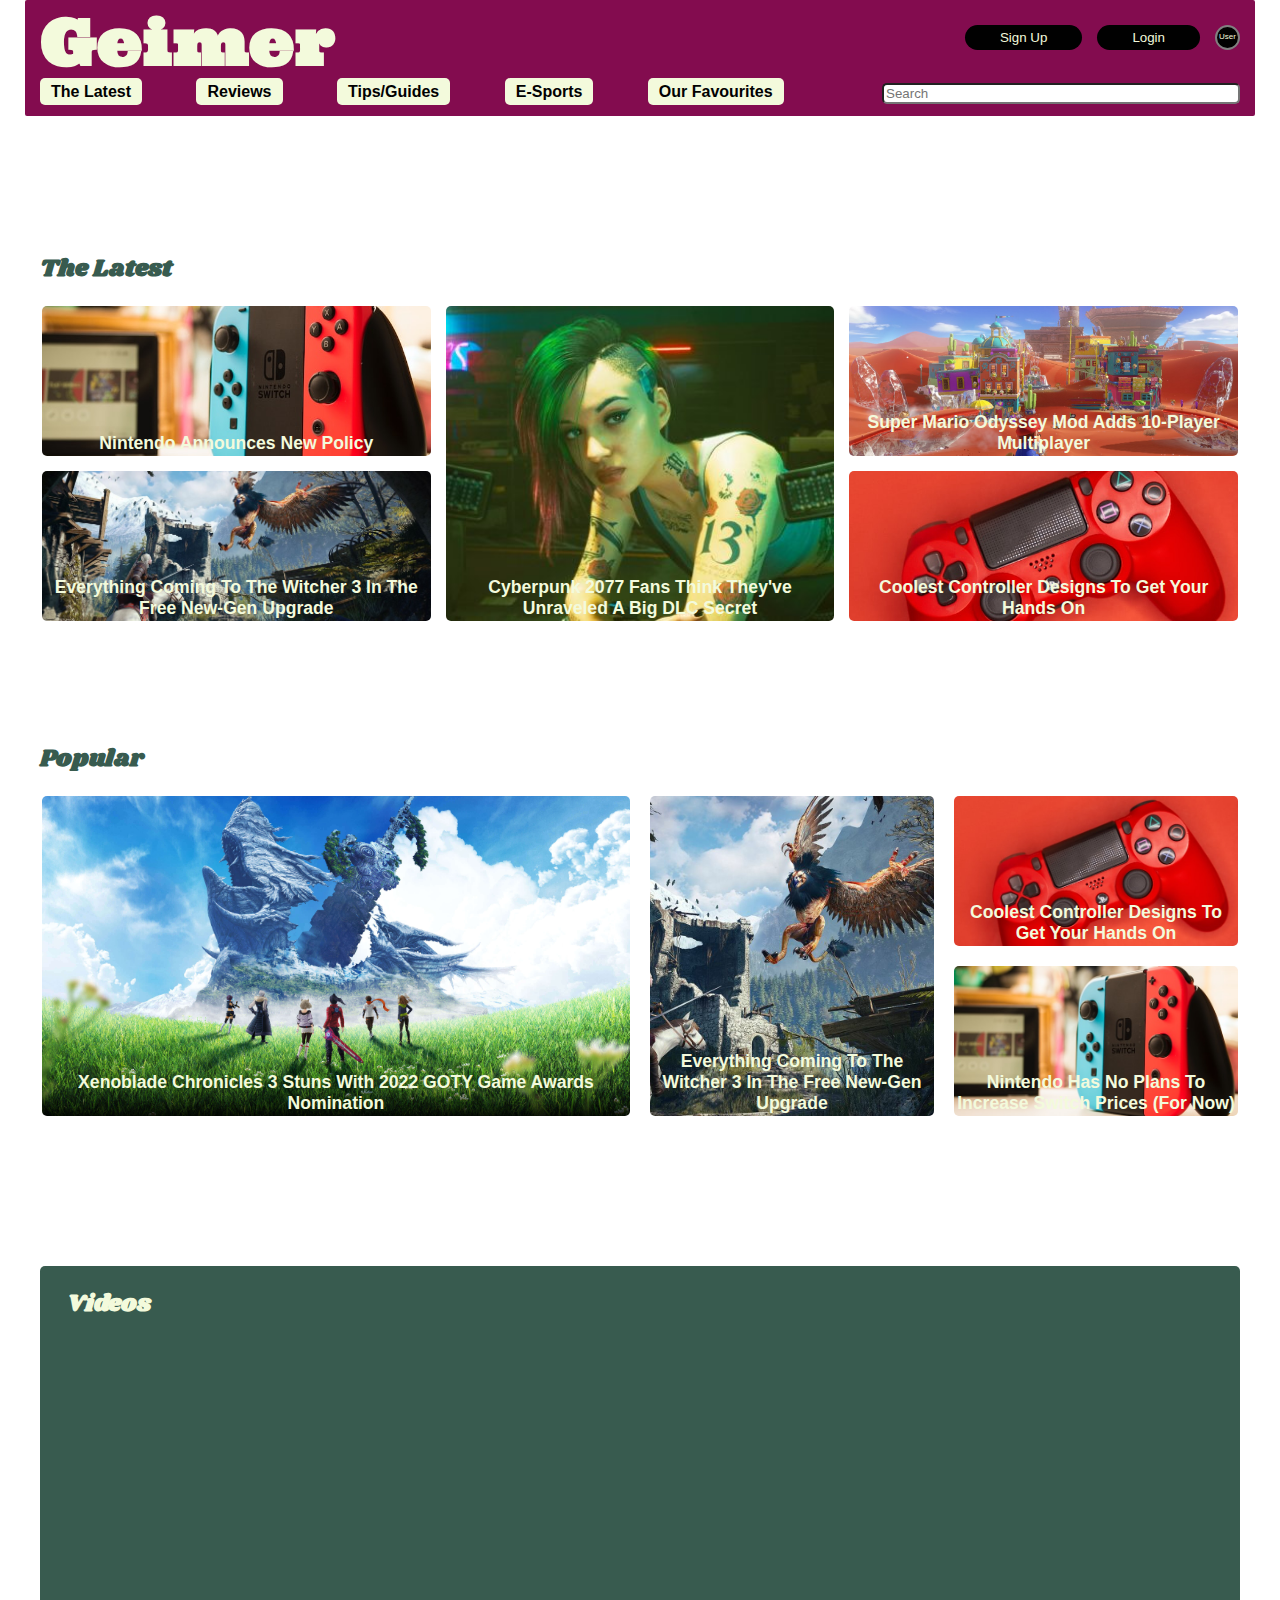
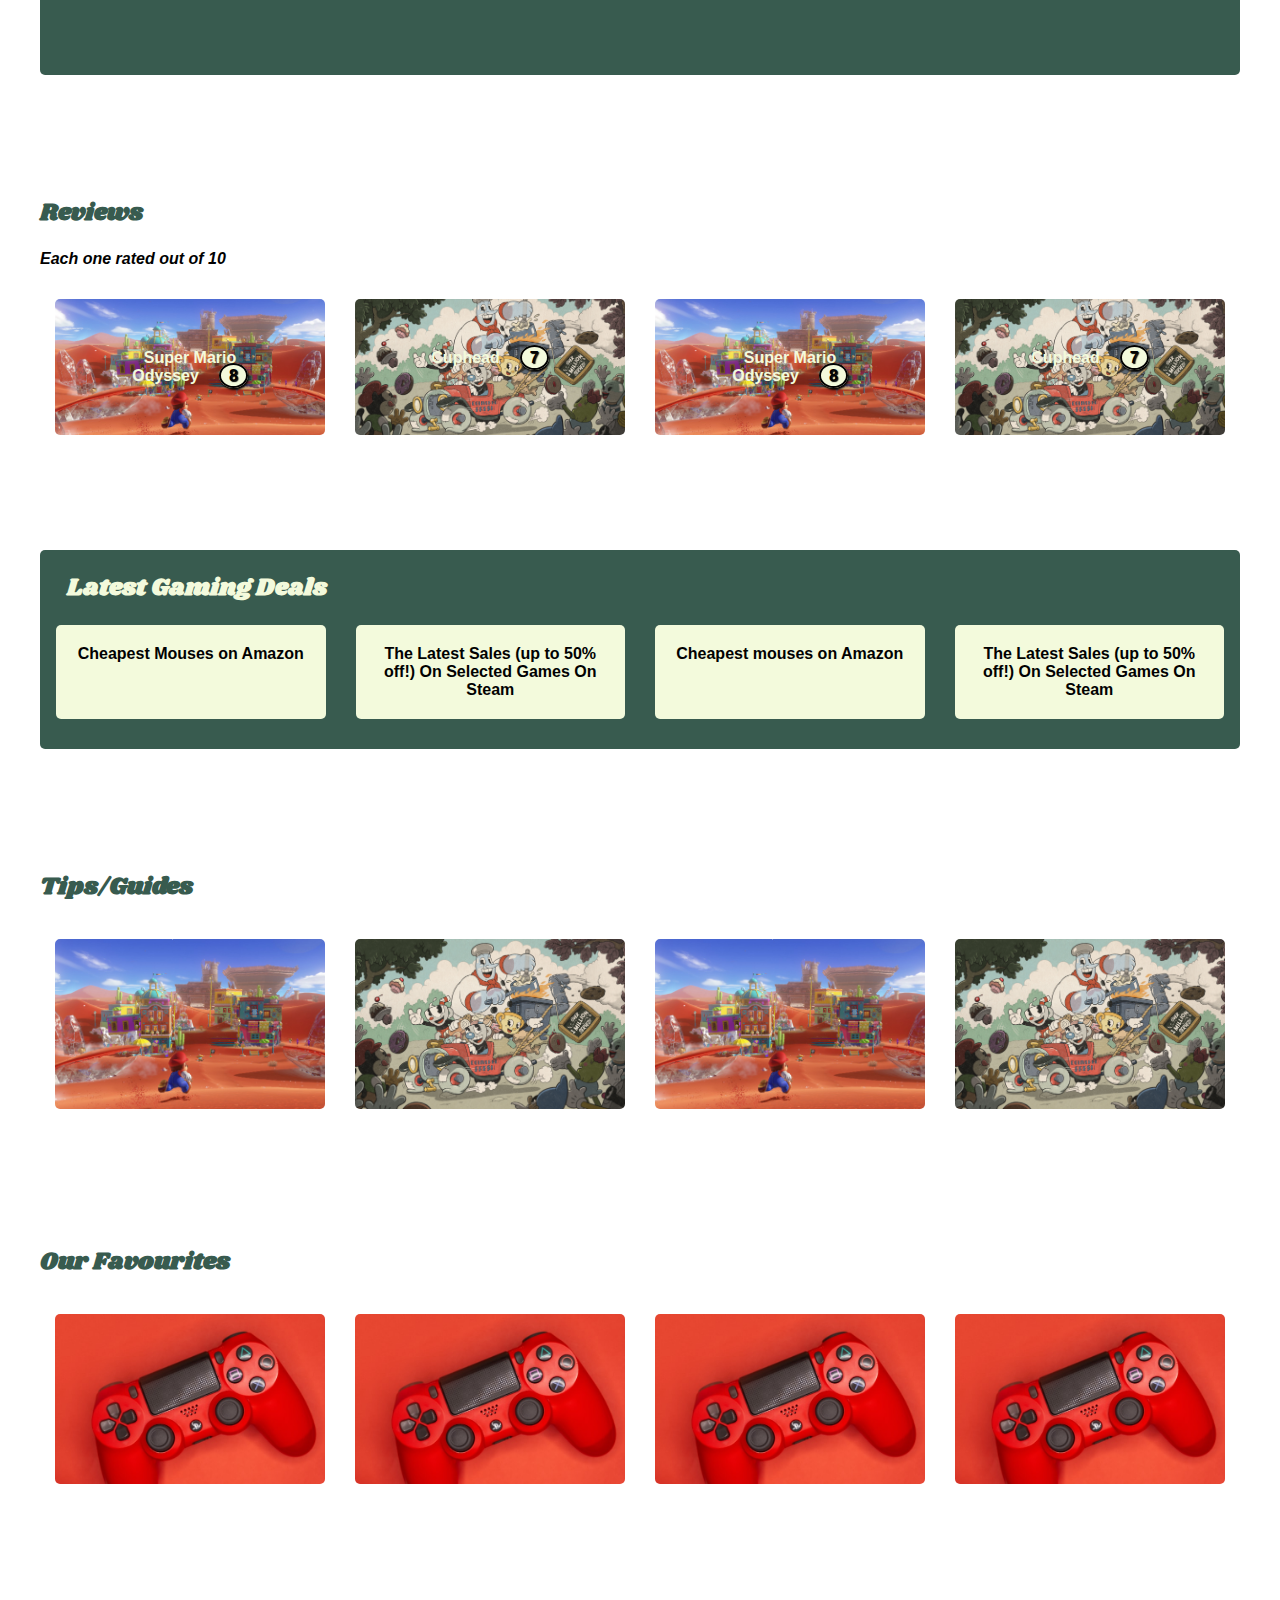
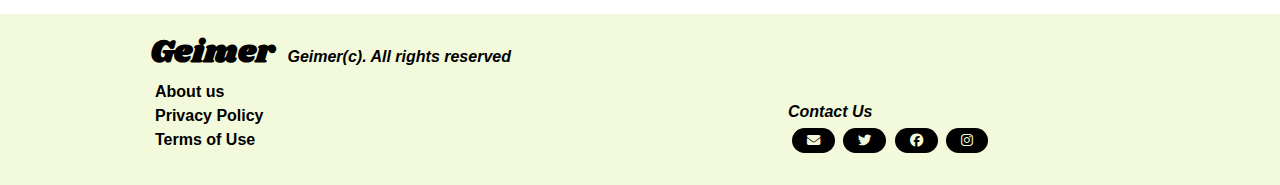
==== commit 0d016543: "Update index.html" ====
--- a/index.html
+++ b/index.html
@@ -12,8 +12,8 @@
         <header>
             <i class="fa-solid fa-bars"></i><a href="index.html"><h1>Geimer</h1></a>
             <button class="User">User</button>
-            <a href="../html/login-signup.html"><button class="Login">Login</button></a>
-            <a href="../html/login-signup.html"><button class="SignUp">Sign Up</button></a>
+            <a href="login-signup.html"><button class="Login">Login</button></a>
+            <a href="login-signup.html"><button class="SignUp">Sign Up</button></a>
             <div class="navbar">
                 <a href="news.html" class="navLatest">The Latest</a>
                 <a href="#" class="navReviews">Reviews</a>
--- a/indexStyle.css
+++ b/indexStyle.css
@@ -138,11 +138,11 @@
     color: #f3fadc;
 }
 
-.top .article1 {background-image: url(../images/CyberPunk.jpg);}
-.top .article2 {background-image: url(../images/Switch.jpg);}
-.top .article3 {background-image: url(../images/MarioOdyssey.jpg);}
-.top .article4 {background-image: url(../images/Witcher3.jpg);}
-.top .article5 {background-image: url(../images/Controller.jpg);}
+.top .article1 {background-image: url(CyberPunk.jpg);}
+.top .article2 {background-image: url(Switch.jpg);}
+.top .article3 {background-image: url(MarioOdyssey.jpg);}
+.top .article4 {background-image: url(Witcher3.jpg);}
+.top .article5 {background-image: url(Controller.jpg);}
     
 
 .top article:hover{
@@ -152,11 +152,11 @@
 }
 .top .article1:hover {
     font-size: 1.8rem;
-    background-image: linear-gradient(to top, rgba(255, 220, 49, 1), rgba(215, 213, 115, 0.77)), url(../images/CyberPunk.jpg);}
-.top .article2:hover {background-image: linear-gradient(to top, rgba(255, 220, 49, 1), rgba(215, 213, 115, 0.77)), url(../images/Switch.jpg);}
-.top .article3:hover {background-image: linear-gradient(to top, rgba(255, 220, 49, 1), rgba(215, 213, 115, 0.77)), url(../images/MarioOdyssey.jpg);}
-.top .article4:hover {background-image: linear-gradient(to top, rgba(255, 220, 49, 1), rgba(215, 213, 115, 0.77)), url(../images/Witcher3.jpg);}
-.top .article5:hover {background-image: linear-gradient(to top, rgba(255, 220, 49, 1), rgba(215, 213, 115, 0.77)), url(../images/Controller.jpg);}
+    background-image: linear-gradient(to top, rgba(255, 220, 49, 1), rgba(215, 213, 115, 0.77)), url(CyberPunk.jpg);}
+.top .article2:hover {background-image: linear-gradient(to top, rgba(255, 220, 49, 1), rgba(215, 213, 115, 0.77)), url(Switch.jpg);}
+.top .article3:hover {background-image: linear-gradient(to top, rgba(255, 220, 49, 1), rgba(215, 213, 115, 0.77)), url(MarioOdyssey.jpg);}
+.top .article4:hover {background-image: linear-gradient(to top, rgba(255, 220, 49, 1), rgba(215, 213, 115, 0.77)), url(Witcher3.jpg);}
+.top .article5:hover {background-image: linear-gradient(to top, rgba(255, 220, 49, 1), rgba(215, 213, 115, 0.77)), url(Controller.jpg);}
 
 .popular .article1 {grid-area: article1;}
 .popular .article2 {grid-area: article2;}
@@ -190,10 +190,10 @@
     color: #f3fadc;
 }
 
-.popular .article1 {background-image: url(../images/XenoBladeChron3.jpg);}
-.popular .article2 {background-image: url(../images/Witcher3.jpg);}
-.popular .article3 {background-image: url(../images/Controller.jpg);}
-.popular .article4 {background-image: url(../images/Switch.jpg);} 
+.popular .article1 {background-image: url(XenoBladeChron3.jpg);}
+.popular .article2 {background-image: url(Witcher3.jpg);}
+.popular .article3 {background-image: url(Controller.jpg);}
+.popular .article4 {background-image: url(Switch.jpg);} 
 
 .popular article:hover{
     font-size: 1.5rem;
@@ -202,10 +202,10 @@
 }
 .popular .article1:hover {
     font-size: 1.8rem;
-    background-image: linear-gradient(to top, rgba(255, 220, 49, 1), rgba(215, 213, 115, 0.77)), url(../images/XenoBladeChron3.jpg);}
-.popular .article2:hover {background-image: linear-gradient(to top, rgba(255, 220, 49, 1), rgba(215, 213, 115, 0.77)), url(../images/Witcher3.jpg);}
-.popular .article3:hover {background-image: linear-gradient(to top, rgba(255, 220, 49, 1), rgba(215, 213, 115, 0.77)), url(../images/Controller.jpg);}
-.popular .article4:hover {background-image: linear-gradient(to top, rgba(255, 220, 49, 1), rgba(215, 213, 115, 0.77)), url(../images/Switch.jpg);}
+    background-image: linear-gradient(to top, rgba(255, 220, 49, 1), rgba(215, 213, 115, 0.77)), url(XenoBladeChron3.jpg);}
+.popular .article2:hover {background-image: linear-gradient(to top, rgba(255, 220, 49, 1), rgba(215, 213, 115, 0.77)), url(Witcher3.jpg);}
+.popular .article3:hover {background-image: linear-gradient(to top, rgba(255, 220, 49, 1), rgba(215, 213, 115, 0.77)), url(Controller.jpg);}
+.popular .article4:hover {background-image: linear-gradient(to top, rgba(255, 220, 49, 1), rgba(215, 213, 115, 0.77)), url(Switch.jpg);}
 
 .videos-background{
     background-color: #385b4f;
@@ -270,19 +270,19 @@
     cursor: pointer;
 }
 
-.reviews .article1 {background-image: url(../images/MarioOdyssey.jpg);}
-.reviews .article2 {background-image: url(../images/Cuphead.jpg);}
-.reviews .article3 {background-image: url(../images/MarioOdyssey.jpg);}
-.reviews .article4 {background-image: url(../images/Cuphead.jpg);}
+.reviews .article1 {background-image: url(MarioOdyssey.jpg);}
+.reviews .article2 {background-image: url(Cuphead.jpg);}
+.reviews .article3 {background-image: url(MarioOdyssey.jpg);}
+.reviews .article4 {background-image: url(Cuphead.jpg);}
 
 .reviews article:hover {
     transition: .5s;
     font-size: 1.5rem;
 }
-.reviews .article1:hover {background-image: linear-gradient(to bottom, rgba(131, 12, 79, 1), rgba(104, 10, 25, 0.61)), url(../images/MarioOdyssey.jpg);}
-.reviews .article2:hover {background-image: linear-gradient(to bottom, rgba(131, 12, 79, 1), rgba(104, 10, 25, 0.61)), url(../images/Cuphead.jpg);}
-.reviews .article3:hover {background-image: linear-gradient(to bottom, rgba(131, 12, 79, 1), rgba(104, 10, 25, 0.61)), url(../images/MarioOdyssey.jpg);}
-.reviews .article4:hover {background-image: linear-gradient(to bottom, rgba(131, 12, 79, 1), rgba(104, 10, 25, 0.61)), url(../images/Cuphead.jpg);}
+.reviews .article1:hover {background-image: linear-gradient(to bottom, rgba(131, 12, 79, 1), rgba(104, 10, 25, 0.61)), url(MarioOdyssey.jpg);}
+.reviews .article2:hover {background-image: linear-gradient(to bottom, rgba(131, 12, 79, 1), rgba(104, 10, 25, 0.61)), url(Cuphead.jpg);}
+.reviews .article3:hover {background-image: linear-gradient(to bottom, rgba(131, 12, 79, 1), rgba(104, 10, 25, 0.61)), url(MarioOdyssey.jpg);}
+.reviews .article4:hover {background-image: linear-gradient(to bottom, rgba(131, 12, 79, 1), rgba(104, 10, 25, 0.61)), url(Cuphead.jpg);}
 
 .reviews span {
     border: 2px solid #010101;
@@ -345,10 +345,10 @@
     cursor: pointer;
 }
 
-.tips-guides .article1 {background-image: url(../images/MarioOdyssey.jpg);}
-.tips-guides .article2 {background-image: url(../images/Cuphead.jpg);}
-.tips-guides .article3 {background-image: url(../images/MarioOdyssey.jpg);}
-.tips-guides .article4 {background-image: url(../images/Cuphead.jpg);}
+.tips-guides .article1 {background-image: url(MarioOdyssey.jpg);}
+.tips-guides .article2 {background-image: url(Cuphead.jpg);}
+.tips-guides .article3 {background-image: url(MarioOdyssey.jpg);}
+.tips-guides .article4 {background-image: url(Cuphead.jpg);}
 
 .tips-guides article:hover {
     transition: .5s;
@@ -356,10 +356,10 @@
     color: rgba(250, 250, 220, 1);
 }
 
-.tips-guides .article1:hover {background-image: linear-gradient(to bottom, rgba(131, 12, 79, 1), rgba(104, 10, 25, 0.61)), url(../images/MarioOdyssey.jpg);}
-.tips-guides .article2:hover {background-image: linear-gradient(to bottom, rgba(131, 12, 79, 1), rgba(104, 10, 25, 0.61)), url(../images/Cuphead.jpg);}
-.tips-guides .article3:hover {background-image: linear-gradient(to bottom, rgba(131, 12, 79, 1), rgba(104, 10, 25, 0.61)), url(../images/MarioOdyssey.jpg);}
-.tips-guides .article4:hover {background-image: linear-gradient(to bottom, rgba(131, 12, 79, 1), rgba(104, 10, 25, 0.61)), url(../images/Cuphead.jpg);}
+.tips-guides .article1:hover {background-image: linear-gradient(to bottom, rgba(131, 12, 79, 1), rgba(104, 10, 25, 0.61)), url(MarioOdyssey.jpg);}
+.tips-guides .article2:hover {background-image: linear-gradient(to bottom, rgba(131, 12, 79, 1), rgba(104, 10, 25, 0.61)), url(Cuphead.jpg);}
+.tips-guides .article3:hover {background-image: linear-gradient(to bottom, rgba(131, 12, 79, 1), rgba(104, 10, 25, 0.61)), url(MarioOdyssey.jpg);}
+.tips-guides .article4:hover {background-image: linear-gradient(to bottom, rgba(131, 12, 79, 1), rgba(104, 10, 25, 0.61)), url(Cuphead.jpg);}
 
 .ourfavourites {
     max-width: 1200px;
@@ -369,7 +369,7 @@
 }
 
 .ourfavourites article {
-    background-image: url(../images/Controller.jpg);
+    background-image: url(Controller.jpg);
     background-repeat: no-repeat;
     background-size: cover;
     background-position: center;
@@ -384,7 +384,7 @@
 
 .ourfavourites article:hover {
     transition: .5s;
-    background-image: linear-gradient(to bottom, rgba(131, 12, 79, 1), rgba(104, 10, 25, 0.61)), url(../images/Controller.jpg);
+    background-image: linear-gradient(to bottom, rgba(131, 12, 79, 1), rgba(104, 10, 25, 0.61)), url(Controller.jpg);
     font-size: 1.5rem;
     color: rgba(250, 250, 220, 1);
 }
@@ -451,7 +451,6 @@
     margin:auto;
     padding: auto;
     font-family: Avantgarde, TeX Gyre Adventor, URW Gothic L, sans-serif;
-    font-weight: bold;
     }
     
     h1 {
@@ -526,10 +525,10 @@
             "article3 article4";   
 }
     
-    .reviews .article1 {background-image: linear-gradient(to bottom, rgba(131, 12, 79, 1), rgba(104, 10, 25, 0.25)), url(../images/MarioOdyssey.jpg)}
-    .reviews .article2 {background-image: linear-gradient(to bottom, rgba(131, 12, 79, 1), rgba(104, 10, 25, 0.25)), url(../images/Cuphead.jpg)}
-    .reviews .article3 {background-image: linear-gradient(to bottom, rgba(131, 12, 79, 1), rgba(104, 10, 25, 0.25)), url(../images/MarioOdyssey.jpg)}
-    .reviews .article4 {background-image: linear-gradient(to bottom, rgba(131, 12, 79, 1), rgba(104, 10, 25, 0.25)), url(../images/Cuphead.jpg)}
+    .reviews .article1 {background-image: linear-gradient(to bottom, rgba(131, 12, 79, 1), rgba(104, 10, 25, 0.25)), url(MarioOdyssey.jpg)}
+    .reviews .article2 {background-image: linear-gradient(to bottom, rgba(131, 12, 79, 1), rgba(104, 10, 25, 0.25)), url(Cuphead.jpg)}
+    .reviews .article3 {background-image: linear-gradient(to bottom, rgba(131, 12, 79, 1), rgba(104, 10, 25, 0.25)), url(MarioOdyssey.jpg)}
+    .reviews .article4 {background-image: linear-gradient(to bottom, rgba(131, 12, 79, 1), rgba(104, 10, 25, 0.25)), url(Cuphead.jpg)}
     
     .tips-guides {
         max-width: 1180px;
@@ -551,10 +550,10 @@
         padding: 15px 5px;
 }
     
-    .tips-guides .article1 {background-image: linear-gradient(to bottom, rgba(131, 12, 79, 1), rgba(104, 10, 25, 0.61)), url(../images/MarioOdyssey.jpg)}
-    .tips-guides .article2 {background-image: linear-gradient(to bottom, rgba(131, 12, 79, 1), rgba(104, 10, 25, 0.61)), url(../images/Cuphead.jpg)}
-    .tips-guides .article3 {background-image: linear-gradient(to bottom, rgba(131, 12, 79, 1), rgba(104, 10, 25, 0.61)), url(../images/MarioOdyssey.jpg)}
-    .tips-guides .article4 {background-image: linear-gradient(to bottom, rgba(131, 12, 79, 1), rgba(104, 10, 25, 0.61)), url(../images/Cuphead.jpg)}
+    .tips-guides .article1 {background-image: linear-gradient(to bottom, rgba(131, 12, 79, 1), rgba(104, 10, 25, 0.61)), url(MarioOdyssey.jpg)}
+    .tips-guides .article2 {background-image: linear-gradient(to bottom, rgba(131, 12, 79, 1), rgba(104, 10, 25, 0.61)), url(Cuphead.jpg)}
+    .tips-guides .article3 {background-image: linear-gradient(to bottom, rgba(131, 12, 79, 1), rgba(104, 10, 25, 0.61)), url(MarioOdyssey.jpg)}
+    .tips-guides .article4 {background-image: linear-gradient(to bottom, rgba(131, 12, 79, 1), rgba(104, 10, 25, 0.61)), url(Cuphead.jpg)}
     
     .ourfavourites {
         max-width: 1180px;
@@ -566,7 +565,7 @@
 }
     
     .ourfavourites article {
-        background-image: linear-gradient(to bottom, rgba(131, 12, 79, 1), rgba(104, 10, 25, 0.61)), url(../images/Controller.jpg);
+        background-image: linear-gradient(to bottom, rgba(131, 12, 79, 1), rgba(104, 10, 25, 0.61)), url(Controller.jpg);
         display: flex;
         align-items: center;
         justify-content: center;
@@ -695,11 +694,11 @@
     .top .article1 {
         align-items: flex-end;
         font-size: 1.5em;
-        background-image: linear-gradient(to top, rgba(255, 220, 49, 0.87), rgba(215, 213, 115, 0.47)), url(../images/CyberPunk.jpg);}
-    .top .article2 {background-image: linear-gradient(to top, rgba(255, 220, 49, 1), rgba(215, 213, 115, 0.77)), url(../images/Switch.jpg);}
-    .top .article3 {background-image: linear-gradient(to top, rgba(255, 220, 49, 1), rgba(215, 213, 115, 0.77)), url(../images/MarioOdyssey.jpg);}
-    .top .article4 {background-image: linear-gradient(to top, rgba(255, 220, 49, 1), rgba(215, 213, 115, 0.77)), url(../images/Witcher3.jpg);}
-    .top .article5 {background-image: linear-gradient(to top, rgba(255, 220, 49, 1), rgba(215, 213, 115, 0.77)), url(../images/Controller.jpg);}
+        background-image: linear-gradient(to top, rgba(255, 220, 49, 0.87), rgba(215, 213, 115, 0.47)), url(CyberPunk.jpg);}
+    .top .article2 {background-image: linear-gradient(to top, rgba(255, 220, 49, 1), rgba(215, 213, 115, 0.77)), url(Switch.jpg);}
+    .top .article3 {background-image: linear-gradient(to top, rgba(255, 220, 49, 1), rgba(215, 213, 115, 0.77)), url(MarioOdyssey.jpg);}
+    .top .article4 {background-image: linear-gradient(to top, rgba(255, 220, 49, 1), rgba(215, 213, 115, 0.77)), url(Witcher3.jpg);}
+    .top .article5 {background-image: linear-gradient(to top, rgba(255, 220, 49, 1), rgba(215, 213, 115, 0.77)), url(Controller.jpg);}
     
     .popular {
         max-width: 550px;
@@ -732,10 +731,10 @@
     .popular .article1 {
         align-items: flex-end;
         font-size: 1.5em;
-        background-image: linear-gradient(to top, rgba(255, 220, 49, 0.87), rgba(215, 213, 115, 0.47)), url(../images/XenoBladeChron3.jpg);}
-    .popular .article2 {background-image: linear-gradient(to top, rgba(255, 220, 49, 1), rgba(215, 213, 115, 0.77)), url(../images/Witcher3.jpg);}
-    .popular .article3 {background-image: linear-gradient(to top, rgba(255, 220, 49, 1), rgba(215, 213, 115, 0.77)), url(../images/Controller.jpg);}
-    .popular .article4 {background-image: linear-gradient(to top, rgba(255, 220, 49, 1), rgba(215, 213, 115, 0.77)), url(../images/Switch.jpg);}
+        background-image: linear-gradient(to top, rgba(255, 220, 49, 0.87), rgba(215, 213, 115, 0.47)), url(XenoBladeChron3.jpg);}
+    .popular .article2 {background-image: linear-gradient(to top, rgba(255, 220, 49, 1), rgba(215, 213, 115, 0.77)), url(Witcher3.jpg);}
+    .popular .article3 {background-image: linear-gradient(to top, rgba(255, 220, 49, 1), rgba(215, 213, 115, 0.77)), url(Controller.jpg);}
+    .popular .article4 {background-image: linear-gradient(to top, rgba(255, 220, 49, 1), rgba(215, 213, 115, 0.77)), url(Switch.jpg);}
     
     
 
@@ -770,10 +769,10 @@
         justify-content: space-between;
 }
     
-    .reviews .article1 {background-image: linear-gradient(to bottom, rgba(131, 12, 79, 1), rgba(104, 10, 25, 0.25)), url(../images/MarioOdyssey.jpg)}
-    .reviews .article2 {background-image: linear-gradient(to bottom, rgba(131, 12, 79, 1), rgba(104, 10, 25, 0.25)), url(../images/Cuphead.jpg)}
-    .reviews .article3 {background-image: linear-gradient(to bottom, rgba(131, 12, 79, 1), rgba(104, 10, 25, 0.25)), url(../images/MarioOdyssey.jpg)}
-    .reviews .article4 {background-image: linear-gradient(to bottom, rgba(131, 12, 79, 1), rgba(104, 10, 25, 0.25)), url(../images/Cuphead.jpg)}
+    .reviews .article1 {background-image: linear-gradient(to bottom, rgba(131, 12, 79, 1), rgba(104, 10, 25, 0.25)), url(MarioOdyssey.jpg)}
+    .reviews .article2 {background-image: linear-gradient(to bottom, rgba(131, 12, 79, 1), rgba(104, 10, 25, 0.25)), url(Cuphead.jpg)}
+    .reviews .article3 {background-image: linear-gradient(to bottom, rgba(131, 12, 79, 1), rgba(104, 10, 25, 0.25)), url(MarioOdyssey.jpg)}
+    .reviews .article4 {background-image: linear-gradient(to bottom, rgba(131, 12, 79, 1), rgba(104, 10, 25, 0.25)), url(Cuphead.jpg)}
     
     .gamingdeals {
         max-width: 470px;
@@ -804,10 +803,10 @@
         padding: 15px 2px;
 }
     
-    .tips-guides .article1 {background-image: linear-gradient(to bottom, rgba(131, 12, 79, 1), rgba(104, 10, 25, 0.61)), url(../images/MarioOdyssey.jpg)}
-    .tips-guides .article2 {background-image: linear-gradient(to bottom, rgba(131, 12, 79, 1), rgba(104, 10, 25, 0.61)), url(../images/Cuphead.jpg)}
-    .tips-guides .article3 {background-image: linear-gradient(to bottom, rgba(131, 12, 79, 1), rgba(104, 10, 25, 0.61)), url(../images/MarioOdyssey.jpg)}
-    .tips-guides .article4 {background-image: linear-gradient(to bottom, rgba(131, 12, 79, 1), rgba(104, 10, 25, 0.61)), url(../images/Cuphead.jpg)}
+    .tips-guides .article1 {background-image: linear-gradient(to bottom, rgba(131, 12, 79, 1), rgba(104, 10, 25, 0.61)), url(MarioOdyssey.jpg)}
+    .tips-guides .article2 {background-image: linear-gradient(to bottom, rgba(131, 12, 79, 1), rgba(104, 10, 25, 0.61)), url(Cuphead.jpg)}
+    .tips-guides .article3 {background-image: linear-gradient(to bottom, rgba(131, 12, 79, 1), rgba(104, 10, 25, 0.61)), url(MarioOdyssey.jpg)}
+    .tips-guides .article4 {background-image: linear-gradient(to bottom, rgba(131, 12, 79, 1), rgba(104, 10, 25, 0.61)), url(Cuphead.jpg)}
 
 
     .ourfavourites {
@@ -820,7 +819,7 @@
 }
     
     .ourfavourites article {
-        background-image: linear-gradient(to bottom, rgba(131, 12, 79, 1), rgba(104, 10, 25, 0.61)), url(../images/Controller.jpg);
+        background-image: linear-gradient(to bottom, rgba(131, 12, 79, 1), rgba(104, 10, 25, 0.61)), url(Controller.jpg);
         display: flex;
         align-items: center;
         justify-content: center;
